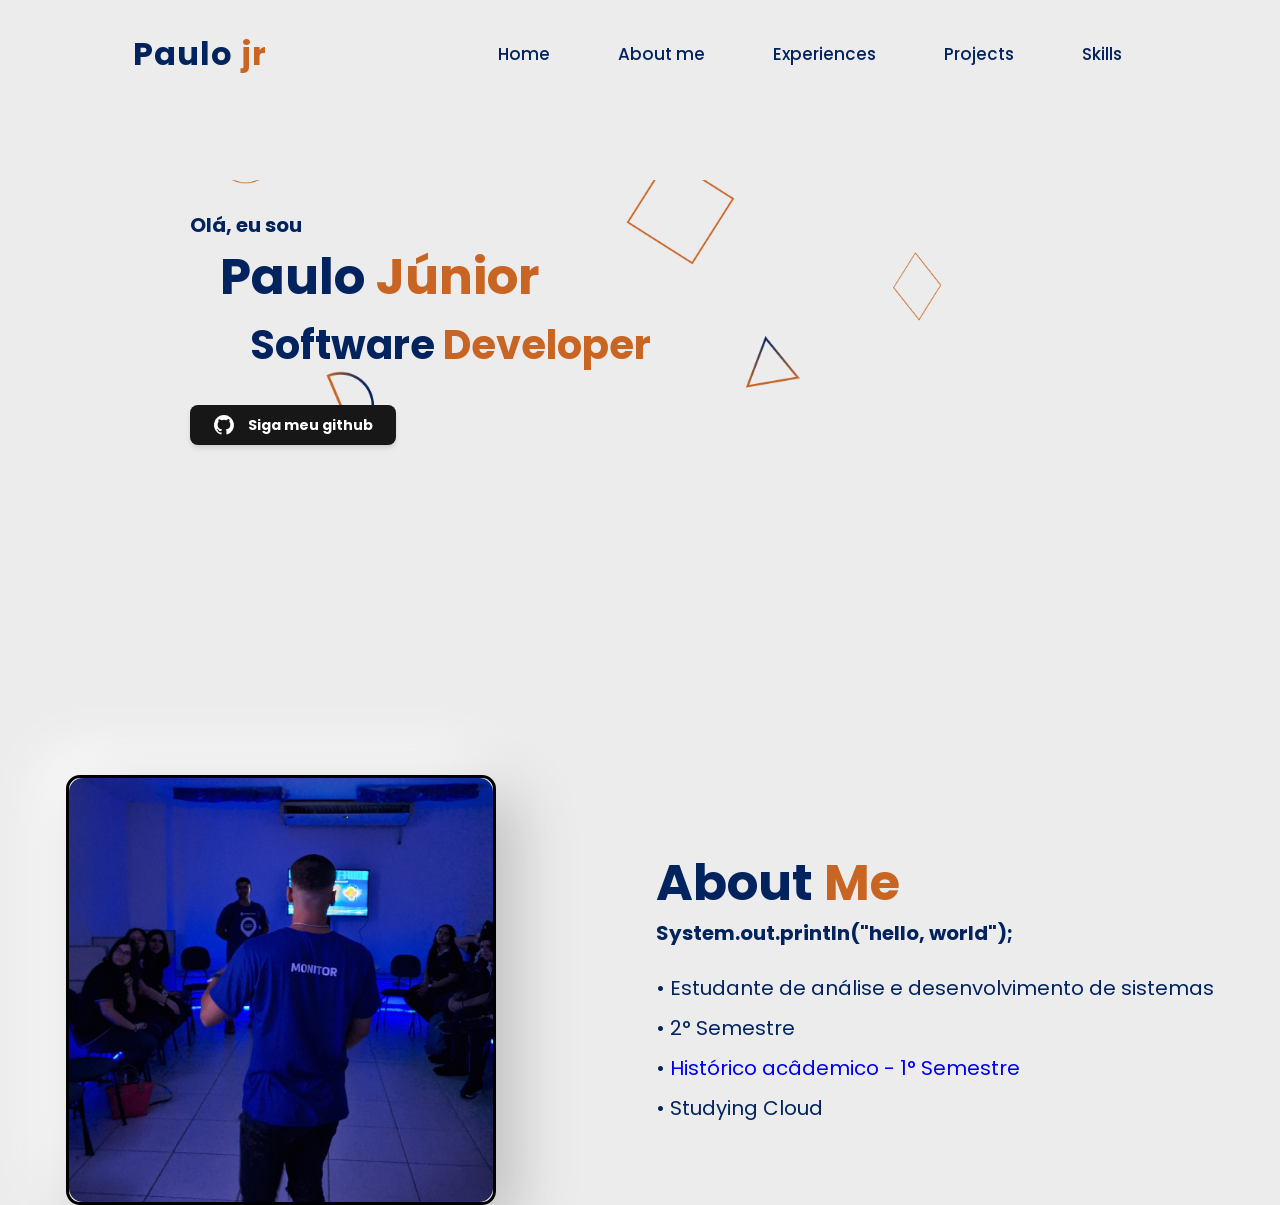
==== src/index.html @ 2619f783 "Update" ====
<!DOCTYPE html>
<html lang="pt-br">

<head>
    <meta charset="UTF-8">
    <meta name="viewport" content="width=device-width, initial-scale=1.0">
    <link href="https://fonts.googleapis.com/css2?family=Poppins:wght@300;400;500;600;700;800;900&display=swap"
        rel="stylesheet">
    <link rel="stylesheet" href="css/style.css">
    <link rel="shortcut icon" href="favicon/favicon.ico" type="image/x-icon">
    <title>Portfolio paulo jr Web</title>
</head>

<body>

    <header class="main-container">
        <div class="container-nav">
            <a href="#">
                <h1 class="nome">Paulo <span>jr</span></h1>
            </a>
            <ul class="navbar">
                <li> <a href="#">Home</a></li>
                <li> <a href="#about">About me</a></li>
                <li> <a href="#">Experiences</a></li>
                <li> <a href="#">Projects</a></li>
                <li> <a href="#">Skills</a></li>
            </ul>

        </div>
    </header>

    <section class="home" id="home">
        <div class="home-container">

            <div class="texto-home">
                <h2 class="pri">Olá, eu sou</h2>
                <h1 class="seg">Paulo <span>Júnior</span></h1>
                <h1 class="ter">Software <span>Developer</span></h1>
                <div>

                    <div>
                        <a href="https://github.com/devpaulojr" target="_blank" rel="external">
                            <button class="butao-github">
                                <svg fill="#ffffff" xmlns="http://www.w3.org/2000/svg" viewBox="0 0 24 24">
                                    <g stroke-width="0" id="SVGRepo_bgCarrier"></g>
                                    <g stroke-linejoin="round" stroke-linecap="round" id="SVGRepo_tracerCarrier"></g>
                                    <g id="SVGRepo_iconCarrier">
                                        <title>github</title>
                                        <rect fill="none" height="24" width="24"></rect>
                                        <path
                                            d="M12,2A10,10,0,0,0,8.84,21.5c.5.08.66-.23.66-.5V19.31C6.73,19.91,6.14,18,6.14,18A2.69,2.69,0,0,0,5,16.5c-.91-.62.07-.6.07-.6a2.1,2.1,0,0,1,1.53,1,2.15,2.15,0,0,0,2.91.83,2.16,2.16,0,0,1,.63-1.34C8,16.17,5.62,15.31,5.62,11.5a3.87,3.87,0,0,1,1-2.71,3.58,3.58,0,0,1,.1-2.64s.84-.27,2.75,1a9.63,9.63,0,0,1,5,0c1.91-1.29,2.75-1,2.75-1a3.58,3.58,0,0,1,.1,2.64,3.87,3.87,0,0,1,1,2.71c0,3.82-2.34,4.66-4.57,4.91a2.39,2.39,0,0,1,.69,1.85V21c0,.27.16.59.67.5A10,10,0,0,0,12,2Z">
                                        </path>
                                    </g>
                                </svg>
                                Siga meu github
                            </button>
                        </a>
                    </div>
    </section>

    <section>

        <div class="card-container">
            
            <div class="card-about">
                <img src="image/minhafoto.jpg" alt="minha foto">
            </div>

            <div class="about-me" id="about">

                <h1>About <span>Me</span></h1>

                <h4><code>System.out.println("hello, world");</code></h4>
                <p>&bull; Estudante de análise e desenvolvimento de sistemas</p>
                <p>&bull; 2° Semestre</p>
                <p>&bull; <a class="link" href="https://media.licdn.com/dms/image/v2/D4E22AQEfGrwzwxUgMw/feedshare-shrink_800/feedshare-shrink_800/0/1728601949725?e=1731542400&v=beta&t=dbeob357Cmi5vaqUUaqLDNQ2rZdRJRlUNPniSpF9TQE" rel="external" target="_blank">Histórico acâdemico - 1° Semestre</a></p>
                <p>&bull; Studying Cloud</p>

            </div>
        </div>

    </section>

</body>

</html>
---- src/css/style.css ----
*{
    padding: 0;
    margin: 0;
    box-sizing: border-box;
    font-family: 'Poppins', sans-serif;
    text-decoration: none;
    list-style: none;
    scroll-behavior: smooth;
}

.nome{
    color:  rgb(3, 35, 94);
    font-weight: 700;
    letter-spacing: 1px;
}

.container-nav {
    display: flex;
    justify-content: space-around;
    padding: 30px;
    position: -webkit-sticky;
    position: sticky;
    top: 0;
    width: 100%;
    z-index: 1000;
    background-color:  transparent;
    position: fixed;
}

.navbar {
    color: rgb(3, 35, 94);
    list-style: none;
    display: flex;
    align-items: center;
    gap: 4em;
    font-size: 17px;
    font-weight: 500;
    margin: 0 25px;
    transition: all 0.45s ease;
}

.navbar a {
    text-decoration: none;
    color: rgb(3, 35, 94);
    transition: 0.3s ease;
}

.navbar a:hover {
    color: #c96522;
    transition: 0.5s;
}

.navbar a.active {
    color: #c96522;
}

body{
    background: #ececec;
    color:  rgb(3, 35, 94);
    
}

body::-webkit-scrollbar {
	width: 12px;
}

body::-webkit-scrollbar-thumb {
	border-radius: 10px;
	background-color: #c96522;
}

span{
    color:  #c96522;
}

.home-container{
    display: flex;
    flex-direction: column;
    padding: 30px;
    margin: 30px;
    margin-top: 180px;
    background-size: cover;
    background-image: url(../image/background.png);
    background-repeat: no-repeat;
    background-position: center;
}

.texto-home{
    margin-left: 130px;
}

.pri{
    font-size: 20px;
}

.seg{
    font-size: 50px;
    margin-left: 30px;
}

.ter{
    font-size: 40px;
    margin-left: 60px;
}

.butao-github {
    display: flex;
    background-color: rgb(24, 23, 23);
    color: #ffffff;
    padding: 0.5rem 1.4rem;
    margin-top: 30px;
    font-size: 0.875rem;
    line-height: 1.25rem;
    font-weight: 700;
    text-align: center;
    vertical-align: middle;
    align-items: center;
    border-radius: 0.5rem;
    gap: 0.75rem;
    border: none;
    cursor: pointer;
    box-shadow: 0 4px 6px -1px rgba(0, 0, 0, 0.1), 0 2px 4px -1px rgba(0, 0, 0, 0.06);
    transition: .6s ease;
  }

  .butao-github svg {
    height: 30px;
  }
  
  .butao-github:hover {
    box-shadow: none;
  }
  
  .butao-github svg {
    height: 24px;
  }
  
  button:hover {
    transform: scale(1.02);
  }

.card-container{
    display: flex;
    justify-content: center;
    align-items: center;
    gap: 10em;
    margin-top: 300px;

}

.card-about {
    width: 430px;
    height: 430px;
    border-radius: 14px;
    display: flex;
    flex-direction: column;
    align-items: center;
    justify-content: center;
    box-shadow: 20px 20px 60px #bebebe, -20px -20px 60px #ffffff;
    border: solid black;
  }

.card-about img {
    width: 100%;
    height: 100%;
    max-width: 100%;
    max-height: 100%;
    object-fit: cover; 
    border-radius: 14px; 
}


.about-me h1{
    line-height: 1; 
    font-size: 50px;
}

.about-me h4{
    margin-top: 10px;
    margin-bottom: 25px;
    font-size: 20px;
}

.about-me p{
    margin-top: 10px;
    font-size: 20px;
}
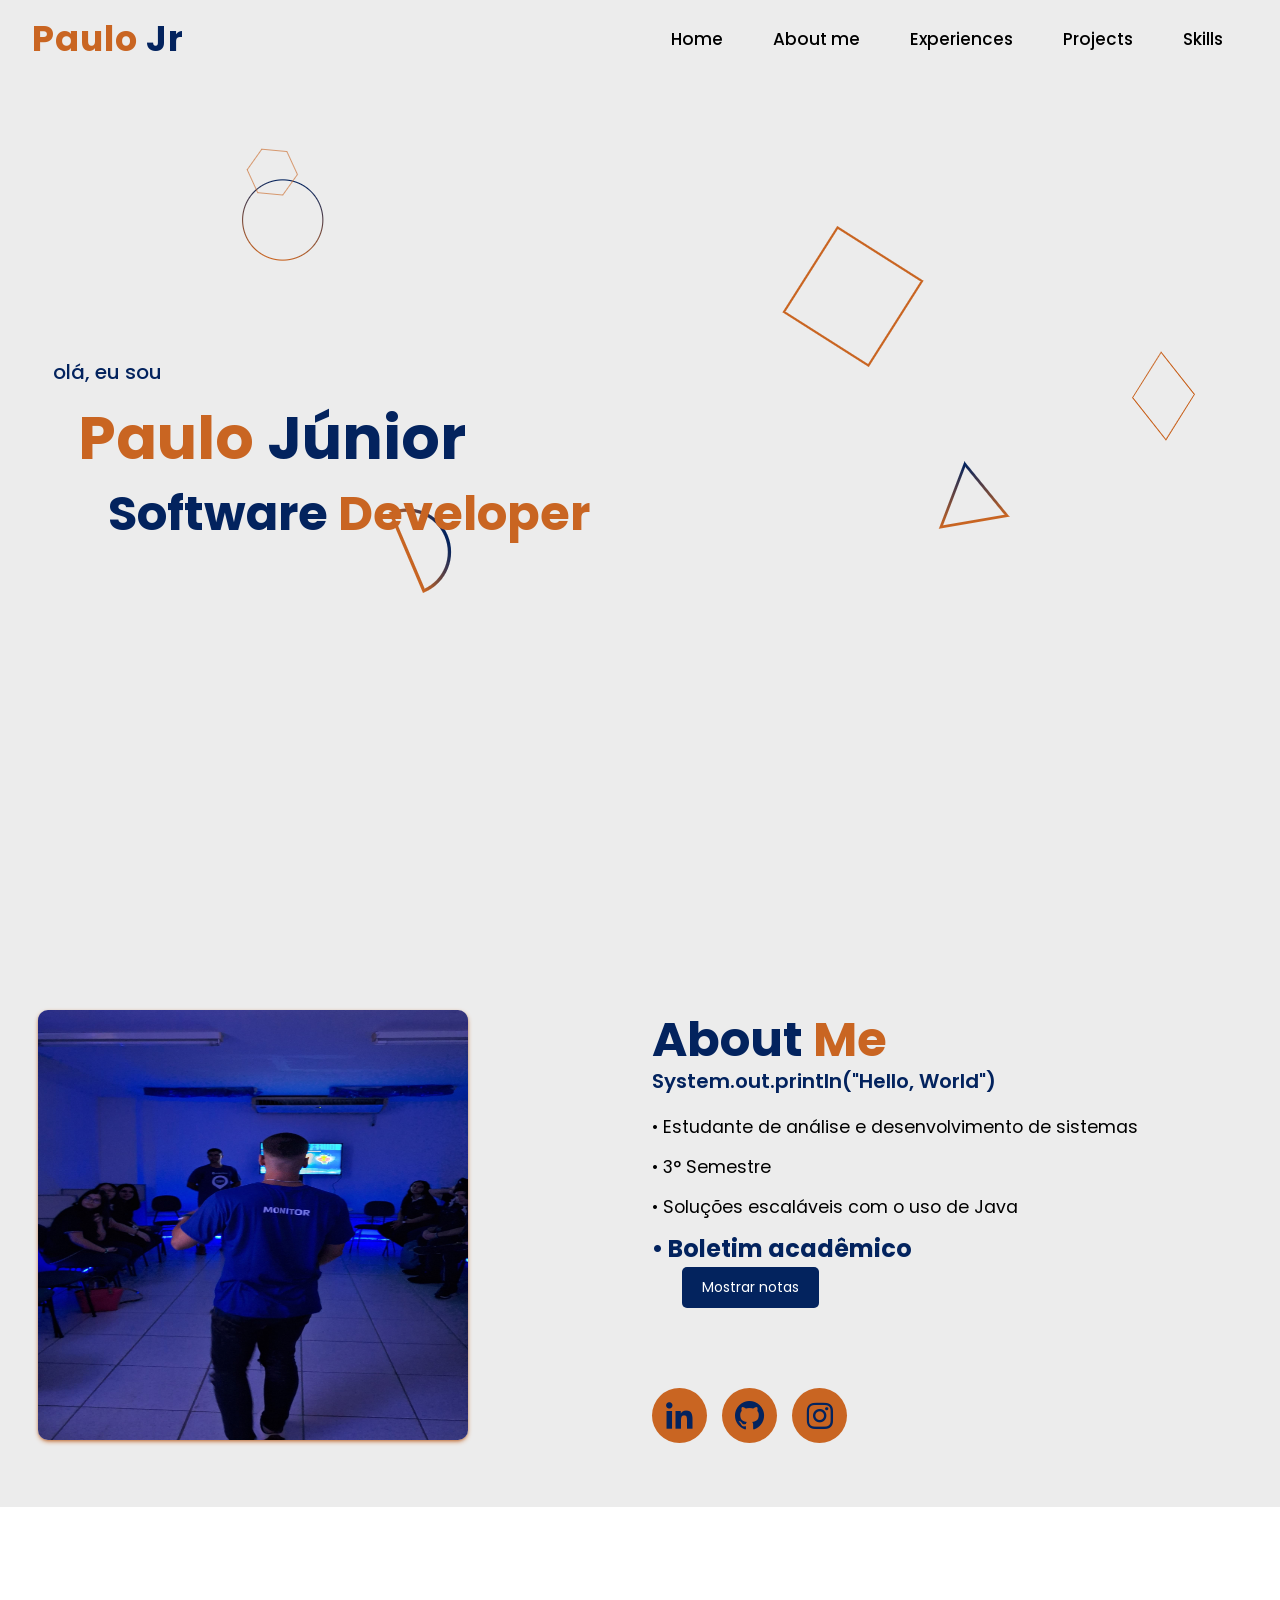
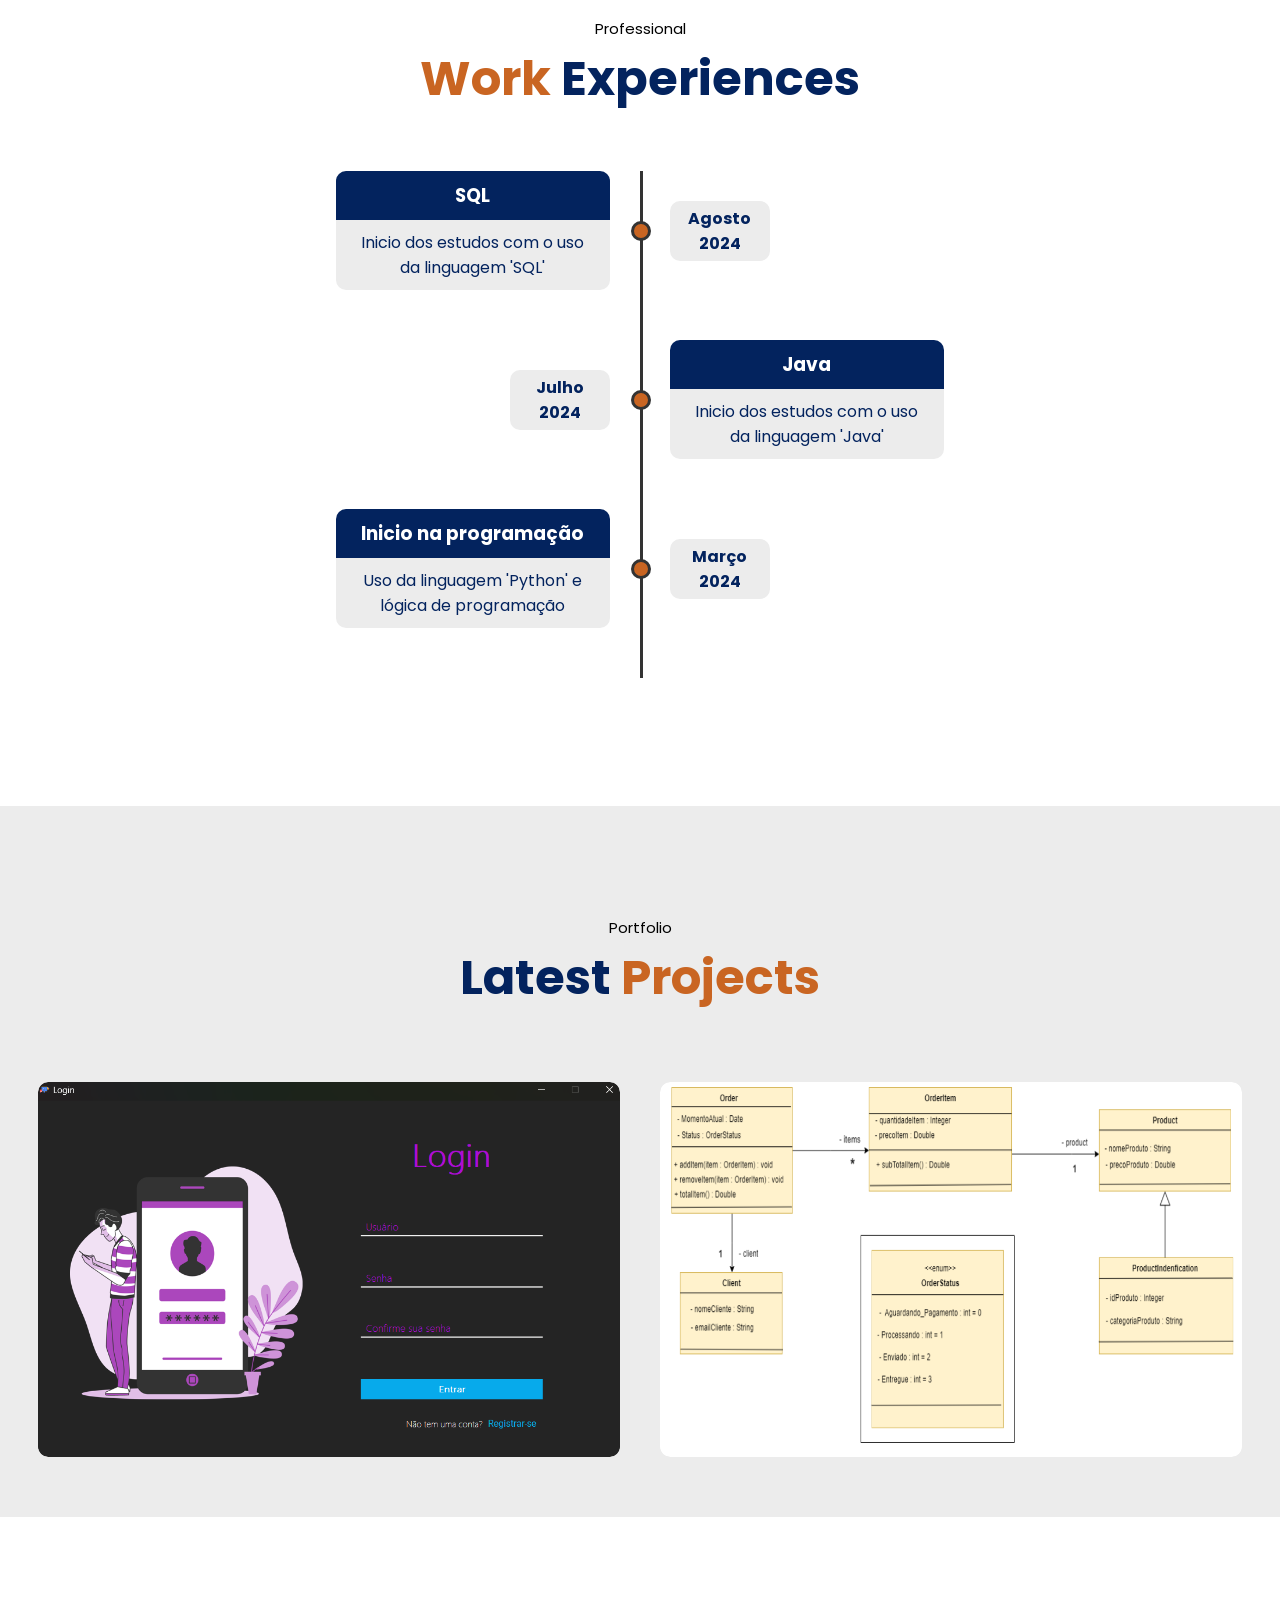
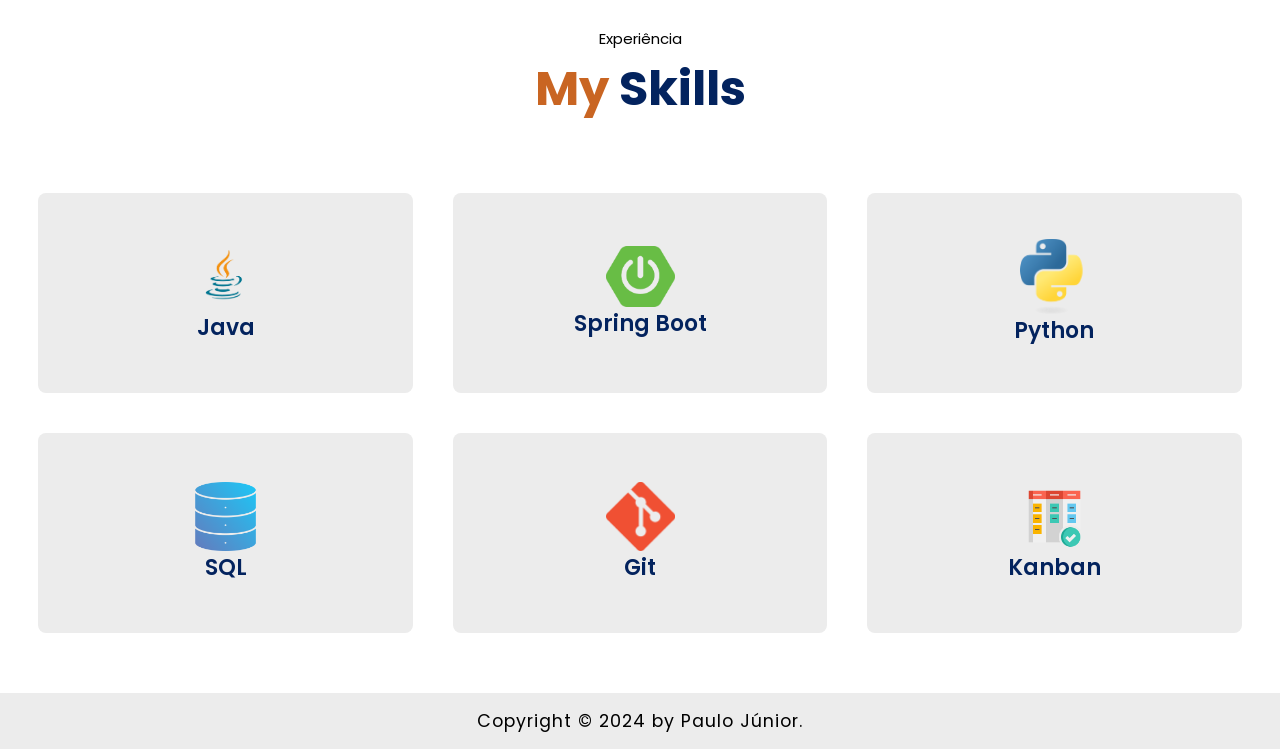
==== commit 174d607e: "Primeira versão completa do projeto" ====
--- a/src/index.html
+++ b/src/index.html
@@ -3,84 +3,237 @@
 
 <head>
     <meta charset="UTF-8">
+    <meta http-equiv="X-UA-Compatible" content="IE=edge">
     <meta name="viewport" content="width=device-width, initial-scale=1.0">
+    <title>Portfolio devpaulojr</title>
+    <link rel="stylesheet" type="text/css" href="css/style.css">
+    <link rel="stylesheet" href="https://unpkg.com/boxicons@latest/css/boxicons.min.css">
+    <link rel="preconnect" href="https://fonts.googleapis.com">
+    <link rel="preconnect" href="https://fonts.gstatic.com" crossorigin>
     <link href="https://fonts.googleapis.com/css2?family=Poppins:wght@300;400;500;600;700;800;900&display=swap"
         rel="stylesheet">
-    <link rel="stylesheet" href="css/style.css">
-    <link rel="shortcut icon" href="favicon/favicon.ico" type="image/x-icon">
-    <title>Portfolio paulo jr Web</title>
+    <link rel="shortcut icon" href="favicon/logo.ico" type="image/x-icon">
 </head>
 
 <body>
 
-    <header class="main-container">
-        <div class="container-nav">
-            <a href="#">
-                <h1 class="nome">Paulo <span>jr</span></h1>
-            </a>
-            <ul class="navbar">
-                <li> <a href="#">Home</a></li>
-                <li> <a href="#about">About me</a></li>
-                <li> <a href="#">Experiences</a></li>
-                <li> <a href="#">Projects</a></li>
-                <li> <a href="#">Skills</a></li>
-            </ul>
-
-        </div>
+    
+    <header>
+        <a href="#" class="logo"><span>Paulo</span> Jr</a>
+
+        <ul class="navlist">
+            <li><a href="#home">Home</a></li>
+            <li><a href="#about">About me</a></li>
+            <li><a href="#experience">Experiences</a></li>
+            <li><a href="#portfolio">Projects</a></li>
+            <li><a href="#services">Skills</a></li>
+        </ul>
+
+        <div class="bx bx-menu" id="menu-icon"></div>
     </header>
 
+
     <section class="home" id="home">
-        <div class="home-container">
-
-            <div class="texto-home">
-                <h2 class="pri">Olá, eu sou</h2>
-                <h1 class="seg">Paulo <span>Júnior</span></h1>
-                <h1 class="ter">Software <span>Developer</span></h1>
-                <div>
-
-                    <div>
-                        <a href="https://github.com/devpaulojr" target="_blank" rel="external">
-                            <button class="butao-github">
-                                <svg fill="#ffffff" xmlns="http://www.w3.org/2000/svg" viewBox="0 0 24 24">
-                                    <g stroke-width="0" id="SVGRepo_bgCarrier"></g>
-                                    <g stroke-linejoin="round" stroke-linecap="round" id="SVGRepo_tracerCarrier"></g>
-                                    <g id="SVGRepo_iconCarrier">
-                                        <title>github</title>
-                                        <rect fill="none" height="24" width="24"></rect>
-                                        <path
-                                            d="M12,2A10,10,0,0,0,8.84,21.5c.5.08.66-.23.66-.5V19.31C6.73,19.91,6.14,18,6.14,18A2.69,2.69,0,0,0,5,16.5c-.91-.62.07-.6.07-.6a2.1,2.1,0,0,1,1.53,1,2.15,2.15,0,0,0,2.91.83,2.16,2.16,0,0,1,.63-1.34C8,16.17,5.62,15.31,5.62,11.5a3.87,3.87,0,0,1,1-2.71,3.58,3.58,0,0,1,.1-2.64s.84-.27,2.75,1a9.63,9.63,0,0,1,5,0c1.91-1.29,2.75-1,2.75-1a3.58,3.58,0,0,1,.1,2.64,3.87,3.87,0,0,1,1,2.71c0,3.82-2.34,4.66-4.57,4.91a2.39,2.39,0,0,1,.69,1.85V21c0,.27.16.59.67.5A10,10,0,0,0,12,2Z">
-                                        </path>
-                                    </g>
-                                </svg>
-                                Siga meu github
-                            </button>
-                        </a>
-                    </div>
-    </section>
-
-    <section>
-
-        <div class="card-container">
+
+        <div class="home-div">
+
+            <div class="home-text">
+
+                <div class="slide">
+                    <span class="one">olá, eu sou</span>
+                </div>
+                <h1><span>Paulo</span> Júnior</h1>
+                <h3>Software<span> Developer</span></h3>  
+            </div>
+
+        </div>
+    </section>
+
+    <section class="about" id="about">
+        <div class="about-img">
+            <img src="image/fotoperfil.jpg">
+        </div>
+
+        <div class="about-text">
+            <h2>About <span>Me</span></h2>
+            <h4>System.out.println("Hello, World")</h4>
+
+            <p>&bull; Estudante de análise e desenvolvimento de sistemas</p>
+            <p>&bull; 3° Semestre</p>
+            <p>&bull; Soluções escaláveis com o uso de Java</p>
+
+            <h1>&bullet; Boletim acadêmico</h1>
+            <ol class="lista-alternativas">
+                <a href="https://media.licdn.com/dms/image/v2/D4E22AQEfGrwzwxUgMw/feedshare-shrink_1280/feedshare-shrink_1280/0/1728601949724?e=1736985600&v=beta&t=WV6o2tysxumB24mNcnDmgOhlQizLPLI59pfNCN5cI54" target="_blank" rel="bx-link-external">
+                    <li class="alternativa escondida">&bull; Notas P1: Exibir nota</li>
+                </a>
+                <a href="#">
+                    <li class="alternativa escondida">&bull; Notas P2: (Em breve...)</li>
+                </a>
+                <a href="#">
+                    <li class="alternativa escondida">&bull; Notas P3: (Em breve...)</li>
+                </a>
+                <a href="#">
+                    <li class="alternativa escondida">&bull; Notas P4: (Em breve...)</li>
+                </a>
+            </ol>
+            <button class="btn-toggle">Mostrar notas</button>
+
+            <div class="socials">
+                <a href="https://www.linkedin.com/in/devpaulojr/" target="_blank" class="btn-socials"><span><i class="bx bxl-linkedin"></i></span></a>
+                <a href="https://github.com/devpaulojr" target="_blank" class="btn-socials"><span><i class="bx bxl-github"></i></a>
+                <a href="https://instagram.com/devpaulojr/" target="_blank" class="btn-socials"><span><i class="bx bxl-instagram"></i></i></a>
+            </div>
+        </div>
+    </section>
+
+    
+    <section class="experience" id="experience">
+
+        <div class="main-text">
+            <p>Professional</p>
+            <h2><span>Work</span> Experiences</h2>
+        </div>
+
+        <div class="container">
+            <div class="timeline">
+                <ul>
+
+                    <li>
+                        <div class="content">
+                            <h3>SQL</h3>
+                            <p>Inicio dos estudos com o uso da linguagem 'SQL'</p>
+                        </div>
+                        <div class="point"></div>
+                        <div class="date">
+                            <h4>Agosto 2024</h4>
+                        </div>
+                    </li>
+                    <li>
+                        <div class="content">
+                            <h3>Java</h3>
+                            <p>Inicio dos estudos com o uso da linguagem 'Java'</p>
+                        </div>
+                        <div class="point"></div>
+                        <div class="date">
+                            <h4>Julho 2024</h4>
+                        </div>
+                    </li>
+                    <li>
+                        <div class="content">
+                            <h3>Inicio na programação</h3>
+                            <p>Uso da linguagem 'Python' e lógica de programação</p>
+                        </div>
+                        <div class="point"></div>
+                        <div class="date">
+                            <h4>Março 2024</h4>
+                        </div>
+                    </li>
+
+                </ul>
+            </div>
+        </div>
+
+    </section>
+
+    
+    <section class="portfolio" id="portfolio">
+        <div class="main-text">
+            <p>Portfolio</p>
+            <h2>Latest <span>Projects</span></h2>
+        </div>
+
+        <div class="portfolio-content">
+
+            <div class="row">
+                <img src="image/fotoprojeto1.png">
+                <div class="layer">
+                    <h5>Projeto Custom-Tkinter</h5>
+                    <p>Esse mini-projeto usando python com o uso das bibliotecas 'customtkinter' e 'tkinter' vai pedir o nome de usuário, senha e a confirmação de senha, portanto será responsivo com aviso na tela caso você se registre primeiro, e logo em seguida vai notificar o acessso a conta</p>
+                    <a href="https://github.com/devpaulojr/projeto-customtkinter" target="_blank"><i
+                        class="bx bx-link-external"></i></a>
+                </div>
+            </div>
+
+            <div class="row">
+                <img src="image/fotoprojeto2.png">
+                <div class="layer">
+                    <h5>OrderingSystem</h5>
+                    <p>Sistema de pedidos desenvolvido em java, sobre ler os dados de um pedido com N itens (N fornecido pelo usuário). Depois, mostrar um sumário do pedido conforme exemplo.</p>
+                    <a href="https://github.com/devpaulojr/OrderingSystem" target="_blank"><i
+                        class="bx bx-link-external"></i></a>
+                </div>
+            </div>
+
+        </div>
+    </section>
+
+    <section class="services" id="services">
+        <div class="main-text">
+            <p>Experiência</p>
+            <h2><span>My</span> Skills</h2>
+        </div>
+
+        <div class="services-content">
+            <div class="box">
+                <div class="s-icons">
+                </div>
+                <img src="image/p-80-java.webp" width="69px" alt="">
+                <h3>Java</h3>
+            </div>
+
+            <div class="box">
+                <div class="s-icons">
+                </div>
+                <img src="image/1571543597550.png" width="69px" alt="">
+                <h3>Spring Boot</h3>
+            </div>
+
+            <div class="box">
+                <div class="s-icons">
+                </div>
+                <img src="image/Python-logo-notext.svg.png" width="69px" alt="">
+                <h3>Python</h3>
+            </div>
+
+            <div class="box">
+                <div class="s-icons">
+                </div>
+                <img src="image/5732837.png" width="69px" alt="">
+                <h3>SQL</h3>
+            </div>
+
+            <div class="box">
+                <div class="s-icons">
+                </div>
+                <img src="image/18133.png" width="69px" alt="">
+                <h3>Git</h3>
+            </div>
             
-            <div class="card-about">
-                <img src="image/minhafoto.jpg" alt="minha foto">
-            </div>
-
-            <div class="about-me" id="about">
-
-                <h1>About <span>Me</span></h1>
-
-                <h4><code>System.out.println("hello, world");</code></h4>
-                <p>&bull; Estudante de análise e desenvolvimento de sistemas</p>
-                <p>&bull; 2° Semestre</p>
-                <p>&bull; <a class="link" href="https://media.licdn.com/dms/image/v2/D4E22AQEfGrwzwxUgMw/feedshare-shrink_800/feedshare-shrink_800/0/1728601949725?e=1731542400&v=beta&t=dbeob357Cmi5vaqUUaqLDNQ2rZdRJRlUNPniSpF9TQE" rel="external" target="_blank">Histórico acâdemico - 1° Semestre</a></p>
-                <p>&bull; Studying Cloud</p>
-
-            </div>
-        </div>
-
-    </section>
-
+            <div class="box">
+                <div class="s-icons">
+                </div>
+                <img src="image/3475761.png" width="69px" alt="">
+                <h3>Kanban</h3>
+            </div>
+
+
+        </div>
+    </section>
+
+    
+    <section class="end">
+        <div class="last-text">
+            <p>Copyright &#169; 2024 by Paulo Júnior.</p>
+        </div>
+    </section>
+
+    <div id="top">
+        <a href="#home"><i class="bx bx-up-arrow-alt "></i></a>
+    </div>
+
+    
+    <script type="text/javascript" src="js/script.js"></script>
 </body>
 
 </html>
--- a/src/css/style.css
+++ b/src/css/style.css
@@ -6,182 +6,797 @@
     text-decoration: none;
     list-style: none;
     scroll-behavior: smooth;
-}
-
-.nome{
-    color:  rgb(3, 35, 94);
+    user-select: none;
+}
+
+:root{
+    --bg-color: #ececec;
+    --second-bg-color: #ffffff;
+    --text-color: rgb(3, 35, 94);
+    --second-color: rgb(0, 0, 0);
+    --main-color: #c96522;
+    --big-font: 5rem;
+    --h2-font: 3rem;
+    --p-font: 1.1rem;
+    --p-small-font: 0.9rem;
+}
+
+body::-webkit-scrollbar {
+	width: 12px;
+}
+
+body::-webkit-scrollbar-thumb {
+	border-radius: 10px;
+	background-color: var(--main-color);
+}
+
+body{
+    background: var(--bg-color);
+    color: var(--text-color);
+}
+
+header{
+    position: fixed;
+    width: 100%;
+    top: 0;
+    right: 0;
+    z-index: 1000;
+    display: flex;
+    align-items: center;
+    justify-content: space-between;
+    background: transparent;
+    padding: 22px 15%;
+    border-bottom: 1px solid transparent;
+    transition: all .45s ease; 
+}
+
+.logo{
+    color: var(--text-color);
+    font-size: 35px;
     font-weight: 700;
     letter-spacing: 1px;
 }
 
-.container-nav {
-    display: flex;
-    justify-content: space-around;
-    padding: 30px;
-    position: -webkit-sticky;
-    position: sticky;
-    top: 0;
-    width: 100%;
-    z-index: 1000;
-    background-color:  transparent;
-    position: fixed;
-}
-
-.navbar {
-    color: rgb(3, 35, 94);
-    list-style: none;
-    display: flex;
-    align-items: center;
-    gap: 4em;
+span{
+    color: var(--main-color);
+}
+
+.navlist{
+    display: flex;
+}
+
+.navlist a{
+    color: var(--second-color);
     font-size: 17px;
     font-weight: 500;
     margin: 0 25px;
-    transition: all 0.45s ease;
-}
-
-.navbar a {
-    text-decoration: none;
-    color: rgb(3, 35, 94);
-    transition: 0.3s ease;
-}
-
-.navbar a:hover {
-    color: #c96522;
-    transition: 0.5s;
-}
-
-.navbar a.active {
-    color: #c96522;
-}
-
-body{
-    background: #ececec;
-    color:  rgb(3, 35, 94);
+    transition: all .45s ease;
+}
+
+.navlist a:hover{
+    color: var(--main-color);
+}
+
+.navlist a.active{
+    color: var(--main-color);
+}
+
+#menu-icon{
+    font-size: 35px;
+    color: var(--text-color);
+    z-index: 10001;
+    cursor: pointer;
+    margin-left: 25px;
+    display: none;
+}
+
+section{
+    padding: 160px 15% 120px;
+}
+
+.home{
+    position: relative;
+    height: 100vh;
+    width: 100%;
+    background-image: url(../image/fundohome.png);
+    display: flex;
+    align-items: center;
+    justify-content: flex-start;
+}
+
+.slide{
+    margin-bottom: 20px;
+}
+
+.one{
+    display: inline-block;
+    margin-right: 15px;
+    height: 32px;
+    padding: 0 15px;
+    line-height: 32px;
+    font-size: 20px;
+    font-weight: 500;
+    color: var(--text-color);
+}
+
+.home-text h1{
+    font-size: 60px;
+    font-weight: 700;
+    color: var(--text-color);
+    line-height: 1.0;
+    margin-left: 40px;
+}
+
+.home-text h3{
+    color: var(--text-color);
+    margin: 0 0 35px;
+    font-size: 3rem;
+    font-weight: 700;
+    line-height: 1.9;
+    margin-left: 70px;
+}
+
+.home-text p{
+    color: var(--second-color);
+    font-size: var(--p-font);
+    margin-bottom: 10px;
+    display: flex;
+    align-items: center;
+}
+
+.link{
+    color: rgb(0, 0, 0);
+    transition: .5s;
+}
+
+.link:hover{
+    transition: .5s;
+    color: #e4ab32;
+}
+
+.button{
+    display: inline-flex;
+    align-items: center;
+    justify-content: center;
+    margin-top: 40px;
+}
+
+.btn{
+    display: inline-block;
+    padding: 12px 28px;
+    background-color: var(--main-color);
+    border-radius: 5px;
+    color: var(--text-color);
+    font-size: 1rem;
+    letter-spacing: 1px;
+    font-weight: 600;
+    transition: all .45s ease;
+}
+
+.btn:hover{
+    transform: scale(0.9);
+}
+
+.btn2{
+    display: inline-flex;
+    align-items: center;
+    justify-content: center;
+    font-size: 15px;
+    font-weight: 600;
+    color: var(--text-color);
+    margin-left: 35px;
+}
+
+.btn2 span i{
+    height: 55px;
+    width: 55px;
+    background: var(--main-color);
+    color: var(--text-color);
+    display: flex;
+    align-items: center;
+    justify-content: center;
+    font-size: 35px;
+    border-radius: 50%;
+    margin-right: 15px;
+    transition: all .45s ease;
+}
+
+.btn2 span i:hover{
+    transform: scale(0.9);
+}
+
+.socials{
+    display: flex;
+    align-items: center;
+    justify-content: left;
+    margin-top: 5em;
+}
+
+.btn-socials{
+    display: inline-flex;
+    align-items: center;
+    justify-content: center;
+    font-size: 15px;
+    font-weight: 600;
+    color: var(--text-color);
+    margin-right: 15px;
+}
+
+.btn-socials:nth-child(6){
+    margin-right: 0px;
+}
+
+.btn-socials span i{
+    height: 55px;
+    width: 55px;
+    background: var(--main-color);
+    color: var(--text-color);
+    display: flex;
+    align-items: center;
+    justify-content: center;
+    font-size: 35px;
+    border-radius: 50%;
+    transition: all .45s ease;
+}
+
+.btn-socials span i:hover{
+    transform: scale(0.9);
+}
+
+header.sticky{
+    background: var(--bg-color);
+    border-bottom: 1px solid #ffffff1a;
+    padding: 12px 15%;
+    height: 10vh;
+}
+
+.about{
+    display: grid;
+    grid-template-columns: repeat(2, 1fr);
+    align-items: center;
+    gap: 1.5rem;
+}
+
+
+.escondida {
+    display: none;
+}
+
+
+.lista-alternativas {
+    list-style-type: decimal;
+    padding-left: 20px;
+    font-size: 18px;
+
+}
+
+
+.btn-toggle {
+    margin-top: 1px;
+    margin-left: 30px;
+    padding: 10px 20px;
+    font-size: 14px;
+    background-color: var(--text-color);
+    color: white;
+    border: none;
+    border-radius: 5px;
+    cursor: pointer;
+    transition: background-color 0.3s;
+}
+
+.btn-toggle:hover {
+    background-color: #0056b3;
+}
+
+
+.btn-mostrar:hover {
+    background-color: #0056b3;
+}
+
+
+.about-img img{
+    max-width: 430px;
+    height: 430px;
+    width: 100%;
+    border-radius: 10px;
+    box-shadow: var(--main-color) 0px 2px 5px -1px, rgba(0, 0, 0, 0.3) 0px 1px 3px -1px;
+}
+
+.about-text h2 {
+    font-size: var(--h2-font);
+    line-height: 1.1;
+}
+
+.about-text h4 {
+    font-size: 20px;
+    font-weight: 600;
+    color: var(--text-color);
+    line-height: 1px;
+    margin: 15px 0 30px;
+}
+
+.about-text p {
+    font-size: var(--p-font);
+    color: var(--second-color);
+    line-height: 1.8;
+    margin-bottom: 0.5rem;
+}
+
+.services{
+    background: var(--second-bg-color);
+}
+
+.main-text{
+    text-align: center;
+}
+
+.main-text p{
+    color: var(--second-color);
+    font-size: 15px;
+    margin-bottom: 15px;
+}
+
+.main-text h2{
+    font-size: var(--h2-font);
+    line-height: 1;
+}
+
+.container {
+    display: flex;
+    justify-content: center;
+    align-items: center;
+    padding: 20px 0;
+}
+
+.container h1 {
+    text-align: center;
+}
+
+.timeline {
+    position: relative;
+    margin: 0 auto;
+    width: 90%;
     
 }
 
-body::-webkit-scrollbar {
-	width: 12px;
-}
-
-body::-webkit-scrollbar-thumb {
-	border-radius: 10px;
-	background-color: #c96522;
-}
-
-span{
-    color:  #c96522;
-}
-
-.home-container{
+.timeline ul li {
+    margin-bottom: 50px;
+    list-style-type: none;
+    display: flex;
+    flex-direction: row;
+    align-items: center;
+}
+
+.point {
+    min-width: 20px;
+    height: 20px;
+    background-color: var(--main-color);
+    border-radius: 100%;
+    z-index: 2;
+    border: 3px #333333 solid;
+    position: relative;
+    left: 1px;
+}
+
+@media (max-width: 800px) {
+    .point {
+        min-width: 15px;
+        height: 15px;
+    }
+
+    html, body {
+        font-size: 15px;
+    }
+
+}
+
+@media (max-width: 650px) {
+    html, body {
+        font-size: 14px;
+    }
+    
+    .point {
+        min-width: 12px;
+        height: 12px;
+    }
+
+}
+
+@media (max-width: 450px) {
+    html, body {
+        font-size: 10px;
+    }
+
+    p {
+        padding: 10px !important;
+    }
+}
+
+.timeline ul li .content {
+    width: 50%;
+    padding: 0 20px;
+}
+
+.timeline ul li:nth-child(odd) .content {
+    padding-left: 0;
+}
+
+.timeline ul li:nth-child(odd) .date {
+    padding-right: 0;
+}
+
+.timeline ul li:nth-child(even) .content {
+    padding-right: 0;
+}
+
+.timeline ul li:nth-child(even) .date {
+    padding-left: 0;
+}
+
+.timeline ul li .date {
+    width: 50%;
+    padding: 0 20px;
+    font-weight: normal;
+}
+
+.timeline ul li .date h4 {
+    background-color: var(--bg-color);
+    width: 100px;
+    text-align: center;
+    padding: 5px 10px;
+    border-radius: 10px;
+}
+
+.timeline ul li .content h3 {
+    padding: 10px 20px;
+    background-color: var(--text-color);
+    color: #ffffff;
+    margin-bottom: 0;
+    text-align: center;
+    border-top-left-radius: 10px;
+    border-top-right-radius: 10px;
+}
+
+.timeline ul li .content p {
+    padding: 10px 20px;
+    background-color: var(--bg-color);
+    margin-top: 0;
+    text-align: center;
+    border-bottom-left-radius: 10px;
+    border-bottom-right-radius: 10px;
+}
+
+.timeline ul li:nth-child(even) {
+    flex-direction: row-reverse;
+}
+
+.timeline ul li:nth-child(even) .date h4 {
+    float: right
+}
+
+.timeline::before {
+    content: "";
+    position: absolute;
+    height: 100%;
+    width: 3px;
+    left: 50%;
+    background-color: #333333;
+}
+
+.services-content{
+    display: grid;
+    grid-template-columns: repeat(auto-fit, minmax(300px, auto));
+    align-items: center;
+    gap: 2.5rem;
+    margin-top: 5rem;
+}
+
+.box{
     display: flex;
     flex-direction: column;
-    padding: 30px;
-    margin: 30px;
-    margin-top: 180px;
-    background-size: cover;
-    background-image: url(../image/background.png);
-    background-repeat: no-repeat;
-    background-position: center;
-}
-
-.texto-home{
-    margin-left: 130px;
-}
-
-.pri{
+    align-items: center;
+    justify-content: center;
+    min-width: 300px;
+    max-height: 300px;
+    min-height: 200px;
+    text-align: center;
+    background: var(--bg-color);
+    padding: 35px 45px;
+    border-radius: 8px;
+    transition: all .45s ease;
+}
+
+.s-icons i{
+    font-size: 36px;
+}
+
+.box h3{
+    font-size: 22px;
+    font-weight: 600;
+    color: var(--text-color);
+}
+
+.box:hover{
+    transform: translateY(-8px);
+}
+
+.portfolio-content{
+    display: grid;
+    grid-template-columns: repeat(auto-fit, minmax(300px, auto));
+    align-items: center;
+    gap: 2.5rem;
+    margin-top: 5rem;
+}
+
+.row{
+    position: relative;
+    overflow: hidden;
+    border-radius: 10px;
+    cursor: pointer;
+}
+
+.row img{
+    max-width: 350px;
+    min-width: 100%;
+    min-height: 375px;
+    max-height: 375px;
+    border-radius: 10px;
+    display: block;
+    transition: transform 0.5s;
+}
+
+.layer{
+    width: 100%;
+    height: 0%;
+    background: var(--main-color);
+    position: absolute;
+    border-radius: 10px;
+    left: 0;
+    bottom: 0;
+    overflow: hidden;
+    display: flex;
+    align-items: center;
+    justify-content: center;
+    flex-direction: column;
+    text-align: center;
+    padding: 0 40px;
+    transition: height 0.5s;
+}
+
+.layer h5{
     font-size: 20px;
-}
-
-.seg{
-    font-size: 50px;
-    margin-left: 30px;
-}
-
-.ter{
-    font-size: 40px;
-    margin-left: 60px;
-}
-
-.butao-github {
-    display: flex;
-    background-color: rgb(24, 23, 23);
-    color: #ffffff;
-    padding: 0.5rem 1.4rem;
-    margin-top: 30px;
-    font-size: 0.875rem;
-    line-height: 1.25rem;
-    font-weight: 700;
+    font-weight: 600;
+    margin-bottom: 15px;
+}
+
+.layer p{
+    color: var(--second-color);
+    font-size: var(--p-small-font);
+    line-height: 1.8;
+}
+
+.layer i{
+    color: var(--main-color);
+    margin-top: 20px;
+    font-size: 20px;
+    background: var(--text-color);
+    width: 60px;
+    height: 60px;
+    display: flex;
+    align-items: center;
+    justify-content: center;
+    border-radius: 50%;
+}
+
+.row:hover img{
+    transform: scale(1.1);
+}
+
+.row:hover .layer{
+    height: 100%;
+}
+
+.end{
+    letter-spacing: 1px;
     text-align: center;
-    vertical-align: middle;
-    align-items: center;
-    border-radius: 0.5rem;
-    gap: 0.75rem;
-    border: none;
-    cursor: pointer;
-    box-shadow: 0 4px 6px -1px rgba(0, 0, 0, 0.1), 0 2px 4px -1px rgba(0, 0, 0, 0.06);
-    transition: .6s ease;
-  }
-
-  .butao-github svg {
-    height: 30px;
-  }
-  
-  .butao-github:hover {
-    box-shadow: none;
-  }
-  
-  .butao-github svg {
-    height: 24px;
-  }
-  
-  button:hover {
-    transform: scale(1.02);
-  }
-
-.card-container{
-    display: flex;
-    justify-content: center;
-    align-items: center;
-    gap: 10em;
-    margin-top: 300px;
-
-}
-
-.card-about {
-    width: 430px;
-    height: 430px;
-    border-radius: 14px;
-    display: flex;
+    padding: 20px 15%;
+    display: flex;
+    align-items: center;
+    justify-content: center;
     flex-direction: column;
-    align-items: center;
-    justify-content: center;
-    box-shadow: 20px 20px 60px #bebebe, -20px -20px 60px #ffffff;
-    border: solid black;
-  }
-
-.card-about img {
-    width: 100%;
-    height: 100%;
-    max-width: 100%;
-    max-height: 100%;
-    object-fit: cover; 
-    border-radius: 14px; 
-}
-
-
-.about-me h1{
-    line-height: 1; 
-    font-size: 50px;
-}
-
-.about-me h4{
-    margin-top: 10px;
-    margin-bottom: 25px;
-    font-size: 20px;
-}
-
-.about-me p{
-    margin-top: 10px;
-    font-size: 20px;
+    gap: 2rem;
+    background-color: var(--bg-color);
+}
+
+.last-text p{
+    color: var(--second-color);
+    font-size: var(--p-font)
+}
+
+#top{
+    position: fixed;
+    bottom: 0;
+    padding: auto;
+    margin: 5rem;
+}
+
+#top.hide-top{
+    display: none;
+}
+
+#top.show-top{
+    display: block;
+}
+
+#top i{
+    padding: 10px;
+    border-radius: 8px;
+    font-size: 28px;
+    color: var(--text-color);
+    background: var(--main-color);
+}
+
+.experience{
+    background-color: var(--second-bg-color);
+}
+
+.timeline{
+    display: flex;
+    flex-direction: column;
+    align-items: center;
+}
+
+.container{
+    display: flex;
+    justify-content: space-between;
+    align-items: center;
+    margin: 3rem 0;
+}
+
+
+@media (max-width: 1480px){
+    header{
+        padding: 12px 2.5%;
+        transition: .1s;
+    }
+
+    header.sticky{
+        padding: 10px 2.5%;
+        transition: .1s;
+    }
+
+    section{
+        padding: 110px 3% 60px;
+    }
+    .end{
+        padding: 15px 3%;
+    }
+}
+
+@media (max-width: 1100px){
+    :root{
+        --big-font: 4rem;
+        --h2-font: 2rem;
+        --p-font: 0.9rem;
+        transition: .1s;
+    }
+
+    .home-text h3{
+        font-size: 1.6rem;
+    }
+
+    .home{
+        height: 87vh;
+    }
+
+    .about-text h4{
+        font-size: var(--p-small-font)
+    }
+}
+
+@media (max-width: 920px){
+
+    .about{
+        grid-template-columns: 1fr;   
+    }
+
+    .about-img{
+        display: none;
+    }
+
+    .about-text{
+        text-align: center;
+    }
+}
+
+@media (max-width: 800px){
+
+    #menu-icon{
+        display: block;
+    }
+
+    .navlist{
+        position: absolute;
+        top: -1000px;
+        right: 0;
+        left: 0;
+        height: 90vh;
+        display: flex;
+        flex-direction: column;
+        background: var(--bg-color);
+        text-align: center;
+        justify-content: center;
+        transition: all .45s ease;
+    }
+
+    .navlist a{
+        display: block;
+        margin: 17px;
+        font-size: 20px;
+        transition: all .45s ease;
+        color: var(--text-color);
+    }
+
+    .navlist a:hover{
+        color: var(--main-color);
+    }
+
+    .navlist.open{
+        top: 100%
+    }
+
+    .home{
+        position: relative;
+        height: 87vh;
+        width: 100%;
+        background-image: url(../img/background.jpg);
+        background-size: cover;
+        background-position: center;
+        display: flex;
+        align-items: center;
+        justify-content: center;
+        text-align: center;
+    }
+
+    .btn{
+        font-size: 0.7rem;
+    }
+
+    .socials{
+        display: flex;
+        align-items: center;
+        justify-content: space-around;
+        padding: 0;
+        margin:0;
+    }
+
+    .home{
+        height: 100vh;
+    }
+
+    #top{
+        position: fixed;
+        bottom: 0;
+        padding: auto;
+        margin: 0 0 5em 1rem;
+    }
+
+    .home-text p{
+        color: var(--second-color);
+        font-size: var(--p-font);
+        margin-bottom: 10px;
+        display: flex;
+        align-items: center;
+        justify-content: center;
+    }
+    
+    .link{
+        color: rgb(0, 0, 0);
+        transition: .5s;
+    }
+    
+    .link:hover{
+        transition: .5s;
+        color: #e4ab32;
+    }
 }
